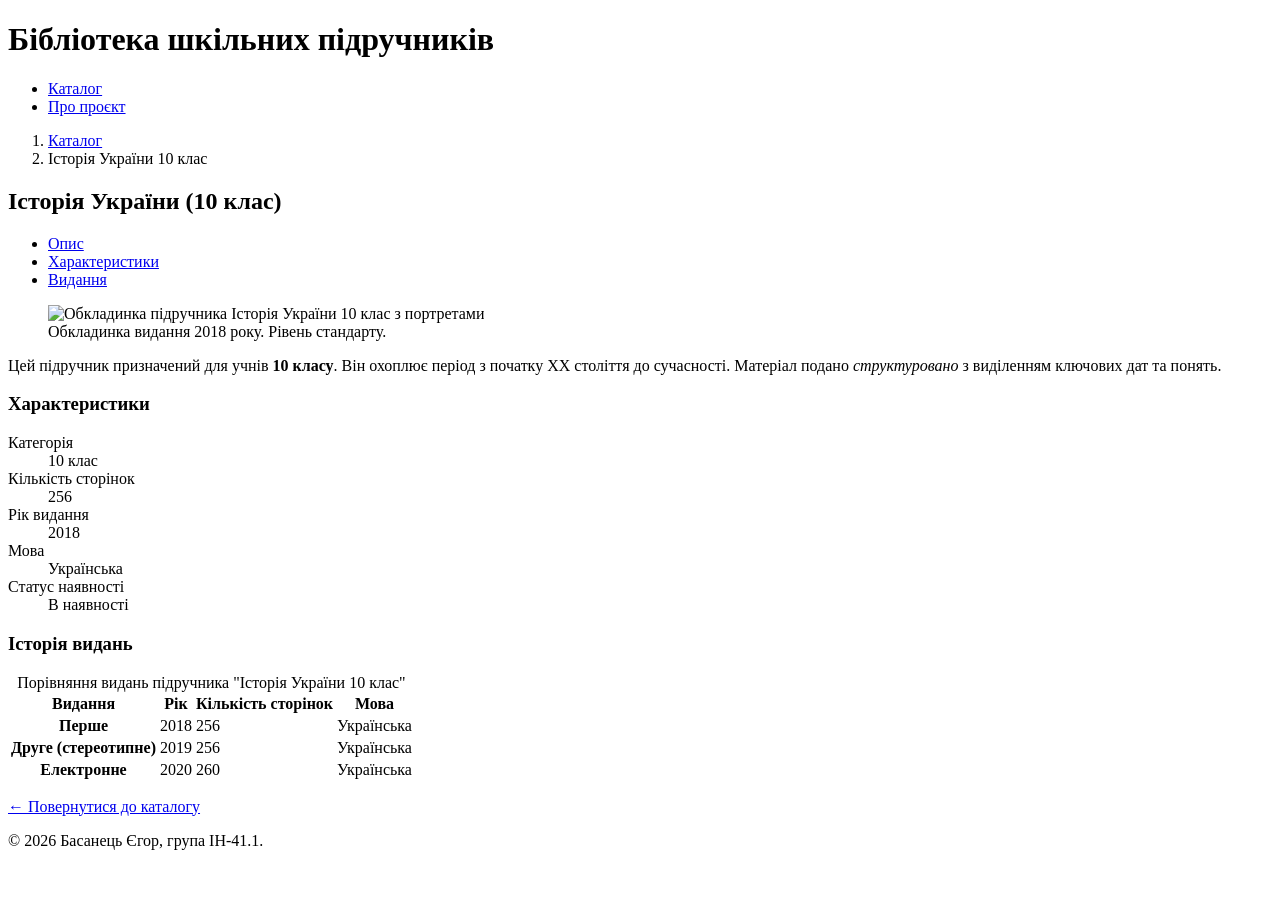
==== details.html @ 02dd1026 "add details and about pages with navigation for lab 3" ====
<!DOCTYPE html>
<html lang="uk">
<head>
  <meta charset="UTF-8">
  <meta name="viewport" content="width=device-width, initial-scale=1.0">
  <title>Історія України 10 клас — Деталі книги</title>
  <meta name="description" content="Детальна інформація про підручник Історія України 10 клас.">
  <link rel="icon" href="./assets/favicon.ico" type="image/x-icon">
</head>
<body>

  <header>
    <h1>Бібліотека шкільних підручників</h1>
    <nav aria-label="Основна навігація">
      <ul>
        <li><a href="./index.html">Каталог</a></li>
        <li><a href="./about.html">Про проєкт</a></li>
      </ul>
    </nav>
  </header>

  <main>
    <!-- Хлібні крихти -->
    <nav aria-label="Хлібні крихти">
      <ol>
        <li><a href="./index.html">Каталог</a></li>
        <li aria-current="page">Історія України 10 клас</li>
      </ol>
    </nav>

    <h2>Історія України (10 клас)</h2>
    
    <!-- Внутрішня навігація -->
    <nav aria-label="На цій сторінці">
      <ul>
        <li><a href="#description">Опис</a></li>
        <li><a href="#characteristics">Характеристики</a></li>
        <li><a href="#editions">Видання</a></li>
      </ul>
    </nav>

    <!-- Зображення через picture -->
    <figure id="description">
      <picture>
        <source type="image/webp" srcset="./assets/img/books/book1.webp">
        <img src="./assets/img/books/book1.jpg" alt="Обкладинка підручника Історія України 10 клас з портретами" width="200" height="300" fetchpriority="high">
      </picture>
      <figcaption>Обкладинка видання 2018 року. Рівень стандарту.</figcaption>
    </figure>

    <p>Цей підручник призначений для учнів <strong>10 класу</strong>. Він охоплює період з початку XX століття до сучасності. Матеріал подано <em>структуровано</em> з виділенням ключових дат та понять.</p>

    <!-- Список визначень -->
    <section id="characteristics">
      <h3>Характеристики</h3>
      <dl>
        <dt>Категорія</dt>
        <dd><data value="10">10 клас</data></dd>
        
        <dt>Кількість сторінок</dt>
        <dd><data value="256">256</data></dd>
        
        <dt>Рік видання</dt>
        <dd><time datetime="2018">2018</time></dd>

        <dt>Мова</dt>
        <dd>Українська</dd>

        <dt>Статус наявності</dt>
        <dd>В наявності</dd>
      </dl>
    </section>

    <!-- Таблиця даних -->
    <section id="editions">
      <h3>Історія видань</h3>
      <table>
        <caption>Порівняння видань підручника "Історія України 10 клас"</caption>
        <thead>
          <tr>
            <th scope="col">Видання</th>
            <th scope="col">Рік</th>
            <th scope="col">Кількість сторінок</th>
            <th scope="col">Мова</th>
          </tr>
        </thead>
        <tbody>
          <tr>
            <th scope="row">Перше</th>
            <td><time datetime="2018">2018</time></td>
            <td><data value="256">256</data></td>
            <td>Українська</td>
          </tr>
          <tr>
            <th scope="row">Друге (стереотипне)</th>
            <td><time datetime="2019">2019</time></td>
            <td><data value="256">256</data></td>
            <td>Українська</td>
          </tr>
          <tr>
            <th scope="row">Електронне</th>
            <td><time datetime="2020">2020</time></td>
            <td><data value="260">260</data></td>
            <td>Українська</td>
          </tr>
        </tbody>
      </table>
    </section>

    <p><a href="./index.html">← Повернутися до каталогу</a></p>
  </main>

  <footer>
    <p>&copy; <time datetime="2026">2026</time> Басанець Єгор, група ІН-41.1.</p>
  </footer>

</body>
</html>
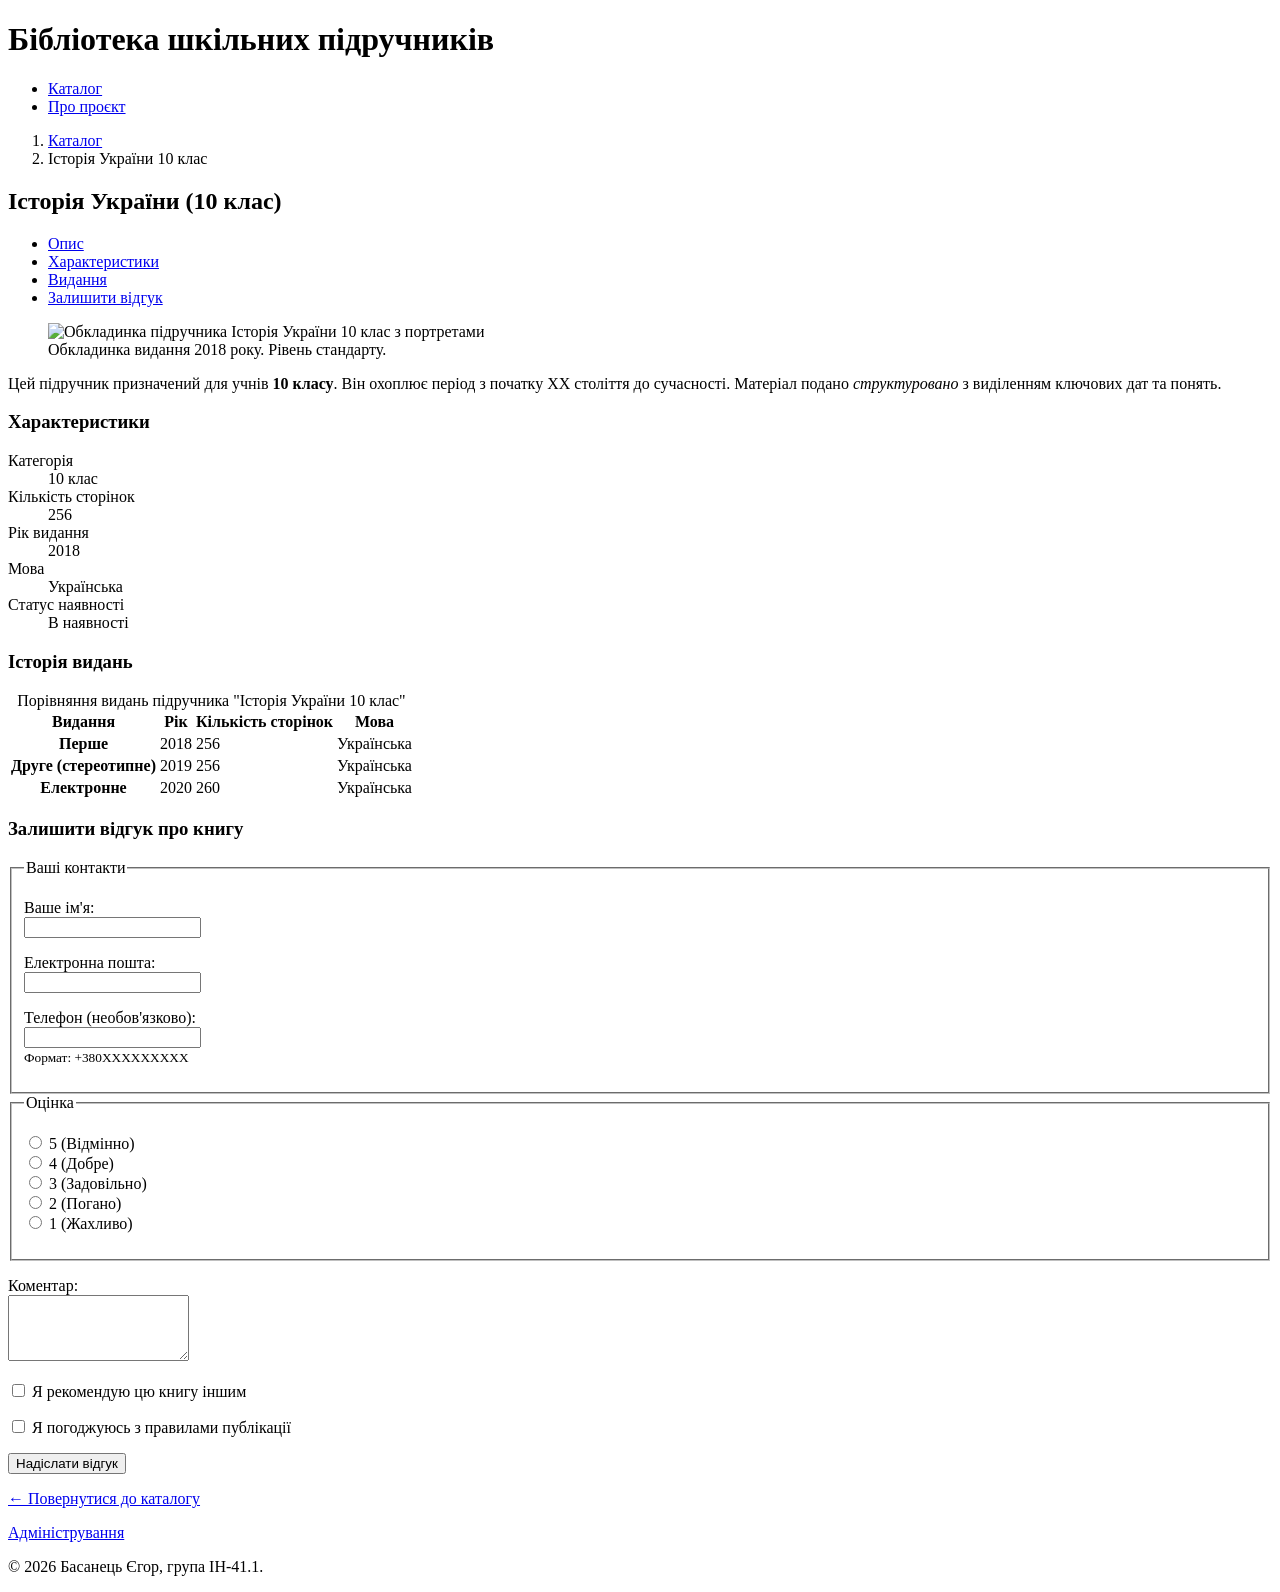
==== commit 6922130e: "add admin and review forms for lab 4" ====
--- a/details.html
+++ b/details.html
@@ -4,7 +4,7 @@
   <meta charset="UTF-8">
   <meta name="viewport" content="width=device-width, initial-scale=1.0">
   <title>Історія України 10 клас — Деталі книги</title>
-  <meta name="description" content="Детальна інформація про підручник Історія України 10 клас.">
+  <meta name="description" content="Детальна інформація про підручник Історія України 10 клас та форма для відгуків.">
   <link rel="icon" href="./assets/favicon.ico" type="image/x-icon">
 </head>
 <body>
@@ -36,6 +36,7 @@
         <li><a href="#description">Опис</a></li>
         <li><a href="#characteristics">Характеристики</a></li>
         <li><a href="#editions">Видання</a></li>
+        <li><a href="#review">Залишити відгук</a></li>
       </ul>
     </nav>
 
@@ -107,10 +108,77 @@
       </table>
     </section>
 
+    <!-- ========================================== -->
+    <!-- НОВА ФОРМА ВІДГУКУ (Лабораторна робота №4)  -->
+    <!-- ========================================== -->
+    <section id="review" aria-labelledby="review-heading">
+      <h3 id="review-heading">Залишити відгук про книгу</h3>
+      
+      <form action="./details.html#review" method="get">
+        
+        <fieldset>
+          <legend>Ваші контакти</legend>
+          
+          <p>
+            <label for="userName">Ваше ім'я:</label><br>
+            <input type="text" id="userName" name="userName" autocomplete="name" required>
+          </p>
+          
+          <p>
+            <label for="userEmail">Електронна пошта:</label><br>
+            <input type="email" id="userEmail" name="userEmail" autocomplete="email" required>
+          </p>
+
+          <p>
+            <label for="userPhone">Телефон (необов'язково):</label><br>
+            <input type="tel" id="userPhone" name="userPhone" autocomplete="tel" aria-describedby="phone-hint" pattern="\+380\d{9}">
+            <br><small id="phone-hint">Формат: +380XXXXXXXXX</small>
+          </p>
+        </fieldset>
+
+        <fieldset>
+          <legend>Оцінка</legend>
+          <p>
+            <label><input type="radio" name="rating" value="5" required> 5 (Відмінно)</label><br>
+            <label><input type="radio" name="rating" value="4"> 4 (Добре)</label><br>
+            <label><input type="radio" name="rating" value="3"> 3 (Задовільно)</label><br>
+            <label><input type="radio" name="rating" value="2"> 2 (Погано)</label><br>
+            <label><input type="radio" name="rating" value="1"> 1 (Жахливо)</label>
+          </p>
+        </fieldset>
+
+        <p>
+          <label for="userComment">Коментар:</label><br>
+          <textarea id="userComment" name="userComment" rows="4" minlength="10" maxlength="500" required></textarea>
+        </p>
+
+        <p>
+          <label>
+            <input type="checkbox" name="recommend" value="yes">
+            Я рекомендую цю книгу іншим
+          </label>
+        </p>
+
+        <p>
+          <label>
+            <input type="checkbox" name="agreeRules" required>
+            Я погоджуюсь з правилами публікації
+          </label>
+        </p>
+
+        <p>
+          <button type="submit">Надіслати відгук</button>
+        </p>
+
+      </form>
+    </section>
+    <!-- Кінець форми відгуку -->
+
     <p><a href="./index.html">← Повернутися до каталогу</a></p>
   </main>
 
   <footer>
+    <p><a href="./admin.html">Адміністрування</a></p>
     <p>&copy; <time datetime="2026">2026</time> Басанець Єгор, група ІН-41.1.</p>
   </footer>
 
